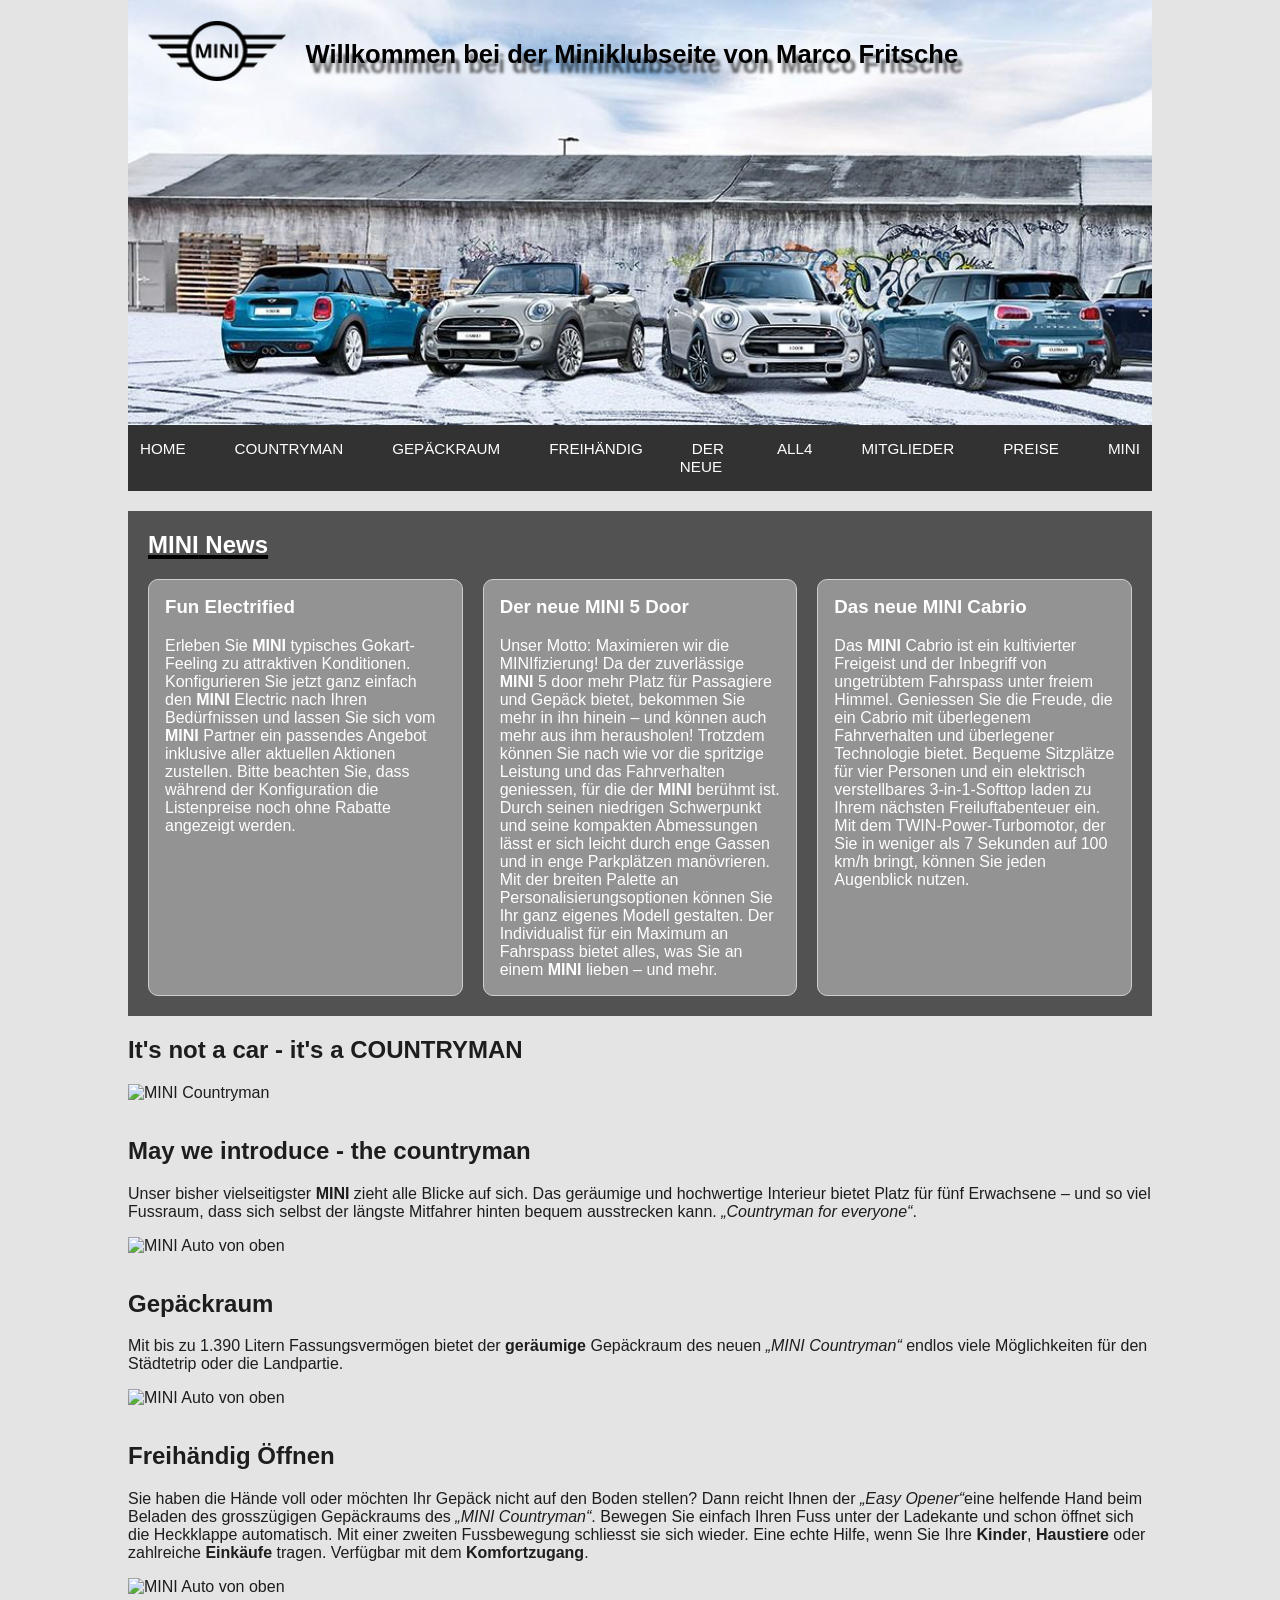
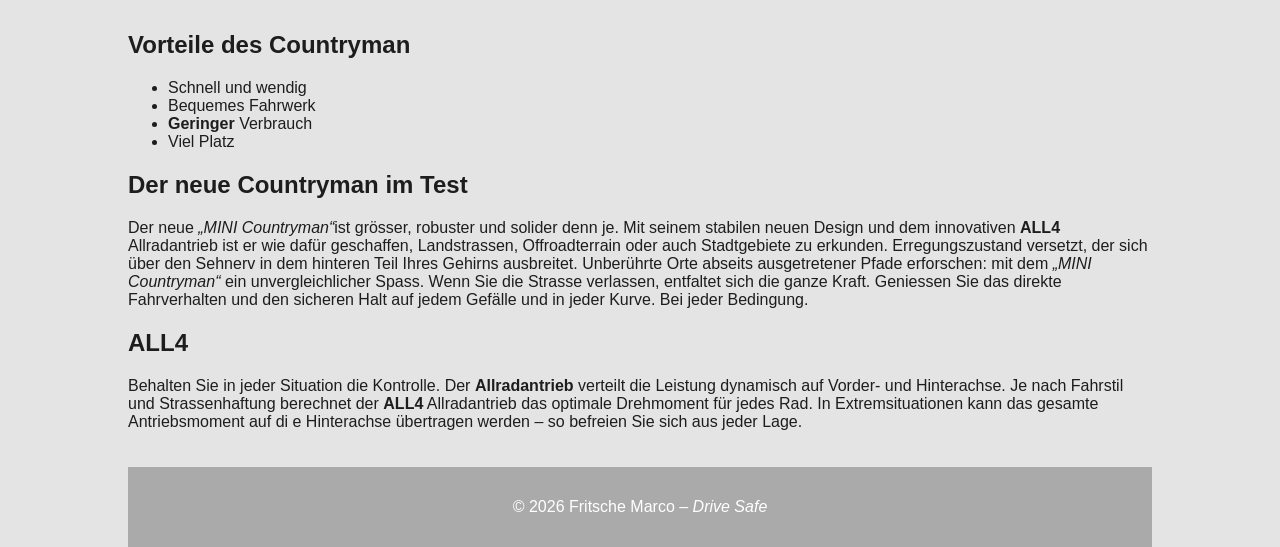
==== index.html @ 8ee43bce "fix" ====
<!doctype html>
<html lang="de">
	<head>
		<meta charset="utf-8" />
        <link rel="stylesheet" href="css/style.css" />
		<title>Mockup Miniseite</title>
	</head>

	<body>
        <div id="wrapper">  <!--dies wird der page wrapper -->
        <!-- HEADER -->

            <header class="hero">
                <div class="hero-logo">
                    <a href="https://www.mini.ch/de_CH/home.html" target="_blank">
                        <img src="assets/mini_logo.png" alt="MINI Logo">
                    </a>
                    <h1>Willkommen bei der Miniklubseite von Marco Fritsche</h1>
                </div>

                <div class="hero-banner">
                    <img src="assets/wallpaper_1.jpg" alt="Hintergrundfoto">
                </div>
            </header>

            <nav class="main-nav">
                <ul>
                    <li><a href="home.html">HOME</a></li>
                    <li><a href="countryman.html">COUNTRYMAN</a></li>
                    <li><a href="gepaeckraum.html">GEPÄCKRAUM</a></li>
                    <li><a href="freihaendig.html">FREIHÄNDIG</a></li>
                    <li><a href="der_neue.html">DER NEUE</a></li>
                    <li><a href="all4.html">ALL4</a></li>
                    <li><a href="mitglieder.html">MITGLIEDER</a></li>
                    <li><a href="preise.html">PREISE</a></li>
                    <li><a href="mini.html">MINI</a></li>
                </ul>
            </nav>

        <!-- aside -->
			<aside>
		        <h2 class="aside-title"><strong>MINI</strong> News</h2>
		        <div class="aside-grid">
		            <article class="aside-card">
		                <h3>Fun Electrified</h3>
		                <p>Erleben Sie <strong>MINI</strong> typisches Gokart-Feeling zu attraktiven Konditionen. Konfigurieren Sie jetzt ganz einfach den <strong>MINI</strong> Electric nach Ihren Bedürfnissen und lassen Sie sich vom <strong>MINI</strong> Partner ein passendes Angebot inklusive aller aktuellen Aktionen zustellen. Bitte beachten Sie, dass während der Konfiguration die Listenpreise noch ohne Rabatte angezeigt werden.</p>
		            </article>
		            <article class="aside-card">
		                <h3>Der neue <strong>MINI</strong> 5 Door</h3>
		                <p>Unser Motto: Maximieren wir die MINIfizierung! Da der zuverlässige <strong>MINI</strong> 5 door mehr Platz für Passagiere und Gepäck bietet, bekommen Sie mehr in ihn hinein – und können auch mehr aus ihm herausholen! Trotzdem können Sie nach wie vor die spritzige Leistung und das Fahrverhalten geniessen, für die der <strong>MINI</strong> berühmt ist. Durch seinen niedrigen Schwerpunkt und seine kompakten Abmessungen lässt er sich leicht durch enge Gassen und in enge Parkplätzen manövrieren. Mit der breiten Palette an Personalisierungsoptionen können Sie Ihr ganz eigenes Modell gestalten. Der Individualist für ein Maximum an Fahrspass bietet alles, was Sie an einem <strong>MINI</strong> lieben – und mehr.</p>
		            </article>
		            <article class="aside-card">
		                <h3>Das neue <strong>MINI</strong> Cabrio</h3>
		                <p>Das <strong>MINI</strong> Cabrio ist ein kultivierter Freigeist und der Inbegriff von ungetrübtem Fahrspass unter freiem Himmel. Geniessen Sie die Freude, die ein Cabrio mit überlegenem Fahrverhalten und überlegener Technologie bietet. Bequeme Sitzplätze für vier Personen und ein elektrisch verstellbares 3-in-1-Softtop laden zu Ihrem nächsten Freiluftabenteuer ein. Mit dem TWIN-Power-Turbomotor, der Sie in weniger als 7 Sekunden auf 100 km/h bringt, können Sie jeden Augenblick nutzen.</p>
		            </article>
		        </div>
		    </aside>
            

            <!-- CONTENT MAIN -->
             <!-- article -->
            <section>
				<h1>It's not a car - it's a COUNTRYMAN</h1>
		        <article class="base">
						<img src="img/erstes bild.jpg" alt="MINI Countryman" class="article-image">
				        <h2>May we introduce - the countryman</h2>
				        <p>Unser bisher vielseitigster <strong>MINI</strong> zieht alle Blicke auf sich. Das geräumige und hochwertige Interieur bietet Platz für fünf Erwachsene – und so viel Fussraum, dass sich selbst der längste Mitfahrer hinten bequem ausstrecken kann. <em>„Countryman for everyone“</em>.</p>
			    </article>
			    <article class="base">
						<img src="img/mini von oben.jpg" alt="MINI Auto von oben" class="article-image">
				        <h2 id="gepaeck">Gepäckraum</h2>
				        <p>Mit bis zu 1.390 Litern Fassungsvermögen bietet der <strong>geräumige</strong> Gepäckraum des neuen <em>„MINI Countryman“</em> endlos viele Möglichkeiten für den Städtetrip oder die Landpartie.</p>
			    </article>
			    <article class="base">
						<img src="img/mini von oben.jpg" alt="MINI Auto von oben" class="article-image">
				        <h2 id="frei">Freihändig Öffnen</h2>
				        <p>Sie haben die Hände voll oder möchten Ihr Gepäck nicht auf den Boden stellen? Dann reicht Ihnen der <em>„Easy Opener“</em>eine helfende Hand beim Beladen des grosszügigen Gepäckraums des <em>„MINI Countryman“</em>. Bewegen Sie einfach Ihren Fuss unter der Ladekante und schon öffnet sich die Heckklappe automatisch. Mit einer zweiten Fussbewegung schliesst sie sich wieder. Eine echte Hilfe, wenn Sie Ihre <strong>Kinder</strong>, <strong>Haustiere</strong> oder zahlreiche <strong>Einkäufe</strong> tragen. Verfügbar mit dem <strong>Komfortzugang</strong>.</p>
			    </article>
			    <article class="base">
						<img src="img/mini von oben.jpg" alt="MINI Auto von oben" class="article-image">
				        <h2 id="advantage">Vorteile des <strong>Countryman</strong></h2>
				        <ul>
				        	<li>Schnell und wendig</li>
				        	<li>Bequemes Fahrwerk</li>
				        	<li><strong>Geringer</strong> Verbrauch</li>
				        	<li>Viel Platz</li>
				        </ul>
			    </article>
			    <article class="base">
				        <h2 id="new">Der neue <strong>Countryman</strong> im Test</h2>
				        <p>Der neue <em>„MINI Countryman“</em>ist grösser, robuster und solider denn je. Mit seinem stabilen neuen Design und dem innovativen <strong>ALL4</strong> Allradantrieb ist er wie dafür geschaffen, Landstrassen, Offroadterrain oder auch Stadtgebiete zu erkunden. Erregungszustand versetzt, der sich über den Sehnerv in dem hinteren Teil Ihres Gehirns ausbreitet. Unberührte Orte abseits ausgetretener Pfade erforschen: mit dem <em>„MINI Countryman“</em> ein unvergleichlicher Spass. Wenn Sie die Strasse verlassen, entfaltet sich die ganze Kraft. Geniessen Sie das direkte Fahrverhalten und den sicheren Halt auf jedem Gefälle und in jeder Kurve. Bei jeder Bedingung.</p>
			    </article>
			    <article class="base">
				        <h2 id="all4">ALL4</h2>
				        <p>Behalten Sie in jeder Situation die Kontrolle. Der <strong>Allradantrieb</strong> verteilt die Leistung dynamisch auf Vorder- und Hinterachse. Je nach Fahrstil und Strassenhaftung berechnet der <strong>ALL4</strong> Allradantrieb das optimale Drehmoment für jedes Rad. In Extremsituationen kann das gesamte Antriebsmoment auf di e Hinterachse übertragen werden – so befreien Sie sich aus jeder Lage.</p>
			    </article>
		    </section>


            <!-- FOOTER -->
            <footer>
                <p>© 2026 Fritsche Marco – <em>Drive Safe</em></p>
            </footer>
        </div> <!-- Ende des page wrappers -->
	</body>
</html>
---- css/style.css ----
/* CSS für Miniseite SQ 4A*/

#wrapper {
  width: 100%;
  display: flex;
  flex-direction: column;
  margin: auto 10%;
}


/* ------------------------------------
   BODY SECTION
------------------------------------ */
body {
  font-family: 'Atlanta', sans-serif;
  margin: 0 0%;
  padding: 0;
  background-color: #dcdcdcbf;
  color: #1d1d1d;
  display: flex;
}


/* ------------------------------------
   HERO SECTION
------------------------------------ */
.hero {
  position: relative;
}

.hero-logo {
  position: absolute;
  top: 20px;
  left: 20px;
  z-index: 20;
  display: flex;
  align-items: center; /* Logo + Text nebeneinander */
  gap: 20px; /* Abstand zwischen Logo und Text */
}


.hero-logo h1 {
  color: rgb(0, 0, 0);
  font-size: 1.6rem;
  margin-top: 20px;
  max-width: flex;
  text-shadow: 5px 10px 3px rgba(0,0,0,0.6);

}


.hero-logo a {
  display: inline-block;
}

.hero-logo img {
  height: 60px;
  width: auto;
}

.hero-banner {
  width: 100%;
  overflow: hidden;
}

.hero-banner img {
  width: 100%;
  display: block;
}


/* ------------------------------------
   NAVIGATION
------------------------------------ */
.main-nav {
  background: rgba(41, 41, 41, 0.95);
  padding: 15px 0;
  position: sticky;
  top: 5px;
}

.main-nav ul {
  list-style: none;
  margin: 0;
  padding: 0;
  display: flex;
  justify-content: center;
  gap: 25px;
}

.main-nav a {
  color: white;
  text-decoration: none;
  font-weight: 500;
  font-size: 0.95rem;
  padding: 8px 12px;
  transition: color 0.2s ease, background-color 0.2s ease;
  border-radius: 4px;
}

.main-nav a:hover {
  background-color: rgba(255, 255, 255, 0.1);
}

/* ------------------------------------
   aside
------------------------------------ */
aside {
  background-color: #2f2f2fcc;
  color: rgb(255, 255, 255);
  padding: 20px;
  margin-top: 20px;
}

.aside-title {
  margin: 0 0 20px 0;
  text-decoration: underline;
  text-decoration-thickness: 4px;
  text-decoration-color: black;
  
}

.aside-grid {
  display: grid;
  grid-template-columns: repeat(3, minmax(0, 1fr));
  gap: 20px;
}

.aside-card {
  background-color: rgba(163, 163, 163, 0.806);
  border: 1.3px solid rgb(206, 206, 206);
  border-radius: 10px;
  padding: 16px;
}

.aside-card h3 {
  margin-top: 0px;
}

.aside-card p {
  margin-bottom: 0;
}

@media (max-width: 1100px) {
  .aside-grid {
    grid-template-columns: repeat(2, minmax(0, 1fr));
  }
}

@media (max-width: 700px) {
  .aside-grid {
    grid-template-columns: 1fr;
  }
}



/* ------------------------------------
   section
------------------------------------ */




/* ------------------------------------
   article
------------------------------------ */

.article-image {
  width: 100%;
  height: auto;
  margin-bottom: 15px;
}

/* ------------------------------------
   footer
------------------------------------ */
footer {
  background-color: #898989a1;
  color: rgb(255, 255, 255);
  text-align: center;
  padding: 15px;
  margin-top: 20px;
}
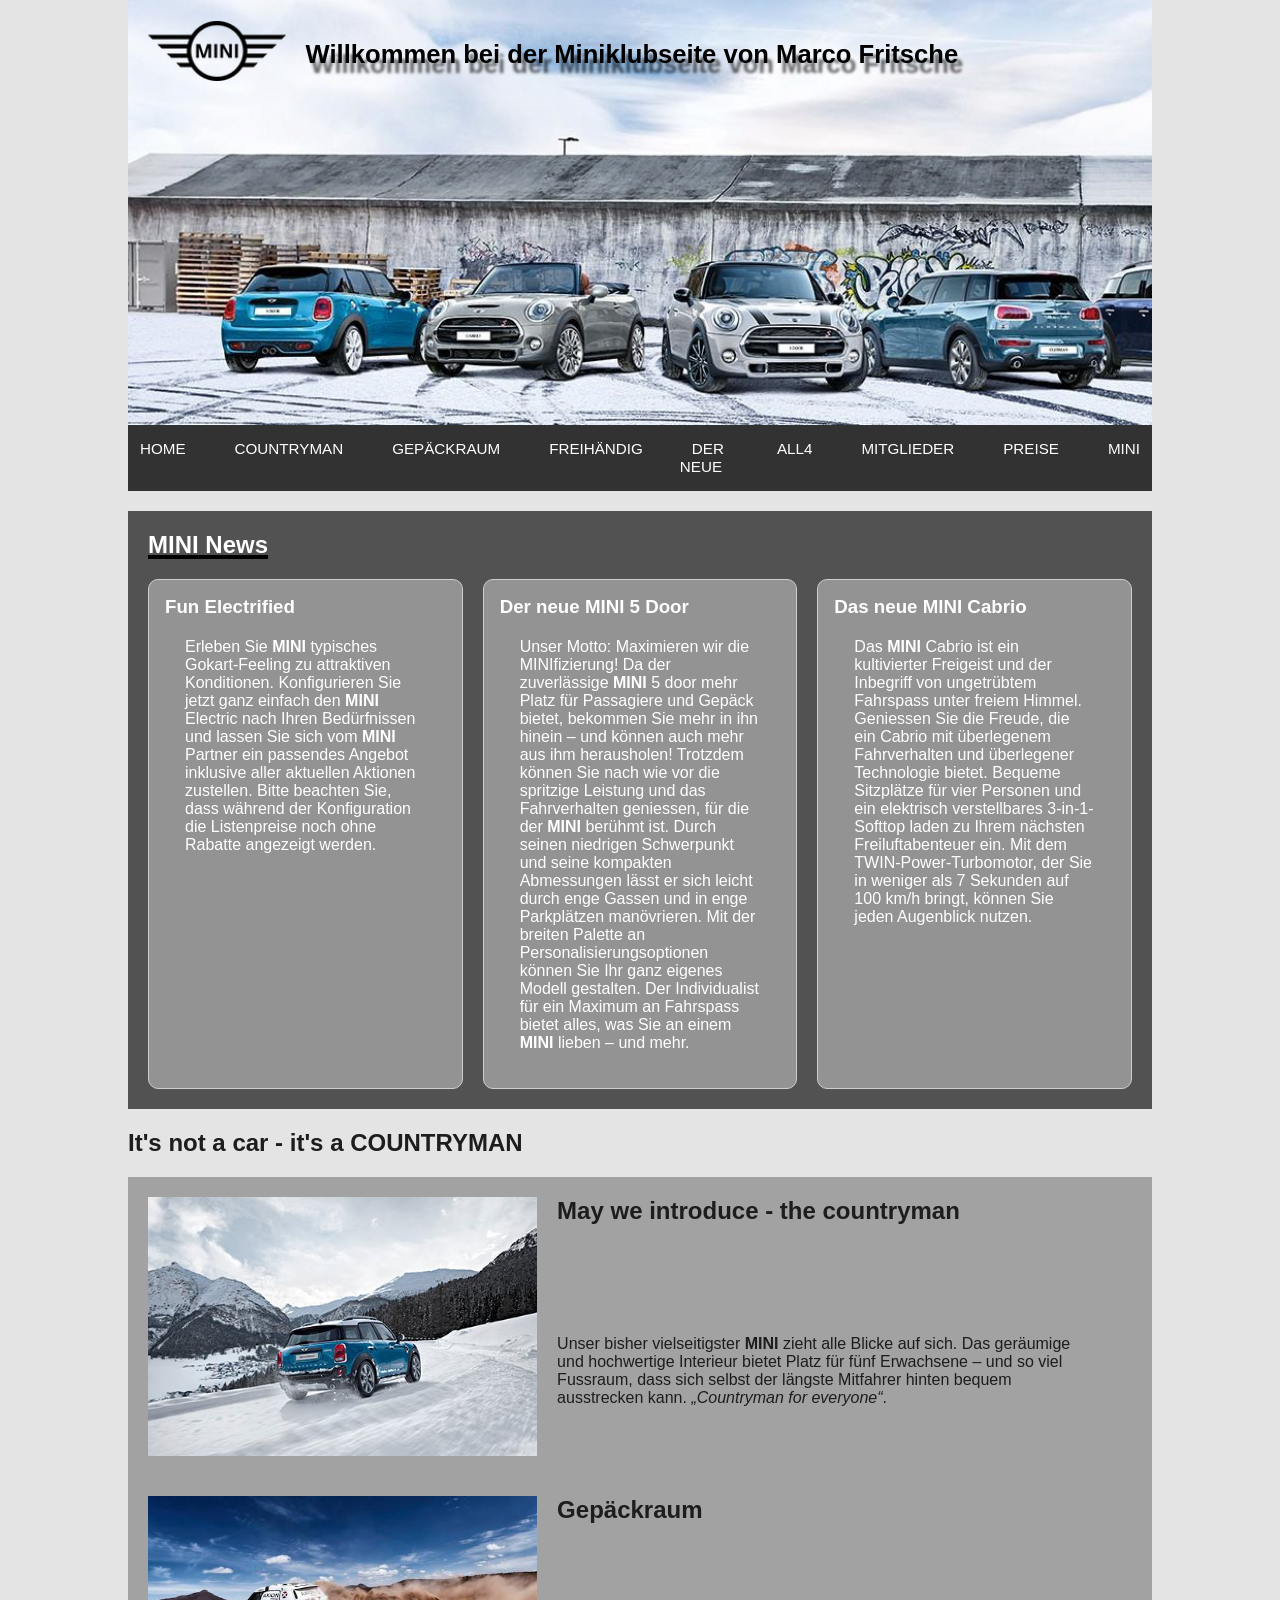
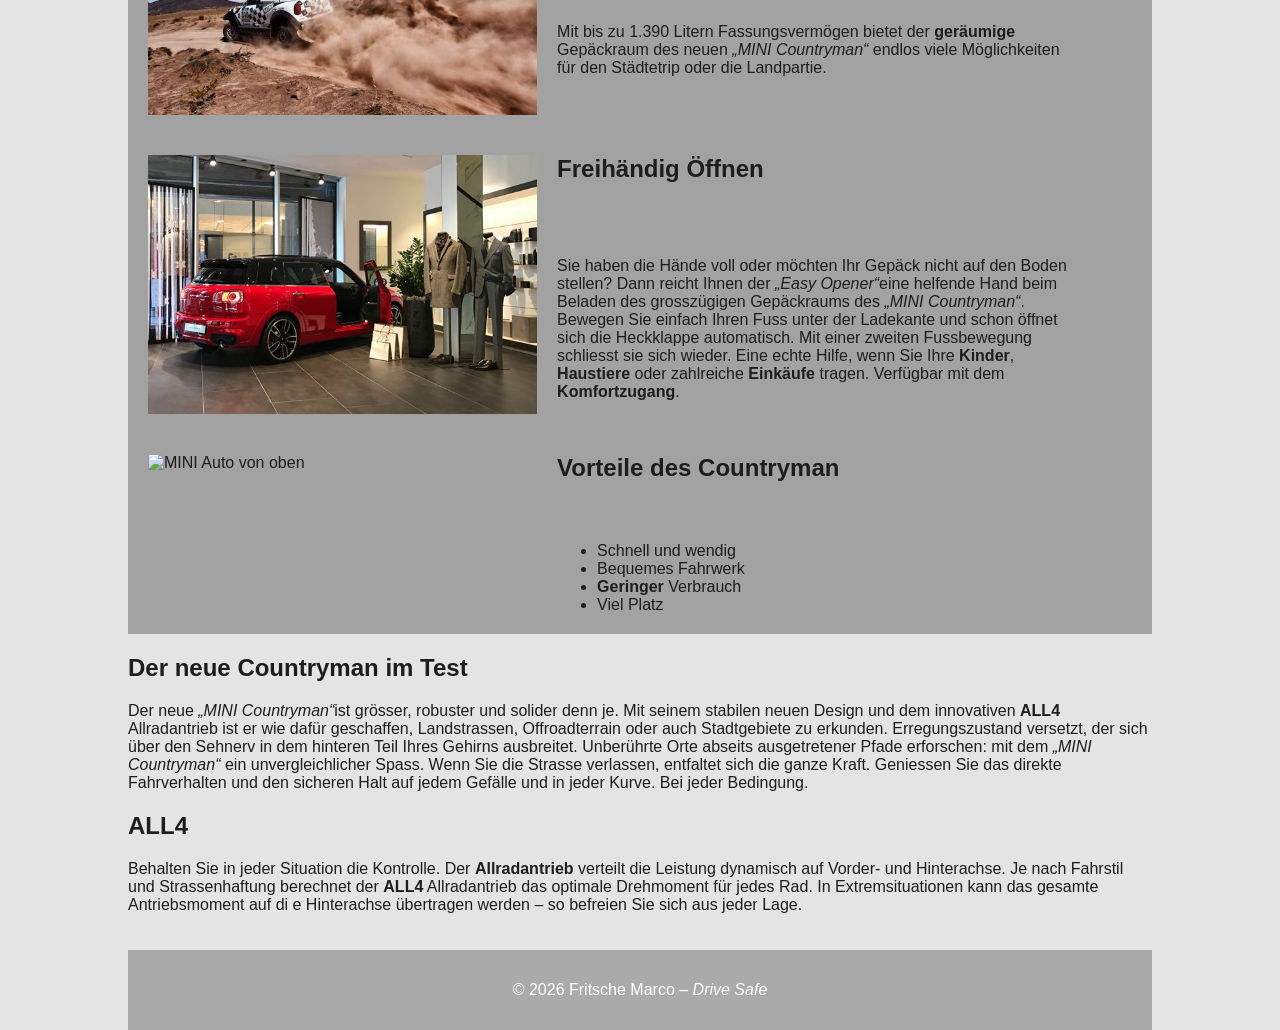
==== commit 6783939e: "fix" ====
--- a/index.html
+++ b/index.html
@@ -61,22 +61,22 @@
              <!-- article -->
             <section>
 				<h1>It's not a car - it's a COUNTRYMAN</h1>
-		        <article class="base">
-						<img src="img/erstes bild.jpg" alt="MINI Countryman" class="article-image">
+		        <article class="base article-grid">
+						<img src="img/Erster Artikel.jpg" alt="MINI Countryman" class="article-image">
 				        <h2>May we introduce - the countryman</h2>
 				        <p>Unser bisher vielseitigster <strong>MINI</strong> zieht alle Blicke auf sich. Das geräumige und hochwertige Interieur bietet Platz für fünf Erwachsene – und so viel Fussraum, dass sich selbst der längste Mitfahrer hinten bequem ausstrecken kann. <em>„Countryman for everyone“</em>.</p>
 			    </article>
-			    <article class="base">
-						<img src="img/mini von oben.jpg" alt="MINI Auto von oben" class="article-image">
+		    <article class="base article-grid">
+						<img src="img/Zweiter Artikel.jpg" alt="MINI Auto von oben" class="article-image">
 				        <h2 id="gepaeck">Gepäckraum</h2>
 				        <p>Mit bis zu 1.390 Litern Fassungsvermögen bietet der <strong>geräumige</strong> Gepäckraum des neuen <em>„MINI Countryman“</em> endlos viele Möglichkeiten für den Städtetrip oder die Landpartie.</p>
 			    </article>
-			    <article class="base">
-						<img src="img/mini von oben.jpg" alt="MINI Auto von oben" class="article-image">
+		    <article class="base article-grid">
+						<img src="img/Dritter Artikel.jpg" alt="MINI Auto von oben" class="article-image">
 				        <h2 id="frei">Freihändig Öffnen</h2>
 				        <p>Sie haben die Hände voll oder möchten Ihr Gepäck nicht auf den Boden stellen? Dann reicht Ihnen der <em>„Easy Opener“</em>eine helfende Hand beim Beladen des grosszügigen Gepäckraums des <em>„MINI Countryman“</em>. Bewegen Sie einfach Ihren Fuss unter der Ladekante und schon öffnet sich die Heckklappe automatisch. Mit einer zweiten Fussbewegung schliesst sie sich wieder. Eine echte Hilfe, wenn Sie Ihre <strong>Kinder</strong>, <strong>Haustiere</strong> oder zahlreiche <strong>Einkäufe</strong> tragen. Verfügbar mit dem <strong>Komfortzugang</strong>.</p>
 			    </article>
-			    <article class="base">
+		    <article class="base article-grid">
 						<img src="img/mini von oben.jpg" alt="MINI Auto von oben" class="article-image">
 				        <h2 id="advantage">Vorteile des <strong>Countryman</strong></h2>
 				        <ul>
--- a/css/style.css
+++ b/css/style.css
@@ -138,7 +138,7 @@
 }
 
 .aside-card p {
-  margin-bottom: 0;
+  margin: 20px;
 }
 
 @media (max-width: 1100px) {
@@ -167,9 +167,52 @@
 ------------------------------------ */
 
 .article-image {
-  width: 100%;
+  width: 50%;
   height: auto;
   margin-bottom: 15px;
+  inline-size: auto;
+}
+
+.article-image:hover {
+  transform: scale(1.05);
+  transition: transform 0.3s ease;
+}
+
+.article-grid {
+  display: grid;
+  grid-template-columns: minmax(200px, 38%) 1fr;
+  align-items: start;
+  gap: 20px;
+  background: rgba(128, 128, 128, 0.654);
+}
+
+.article-grid .article-image {
+  grid-column: 1;
+  grid-row: 1 / span 2;
+  width: 100%;
+  margin: 20px;
+}
+
+.article-grid h2,
+.article-grid p,
+.article-grid ul {
+  grid-column: 2;
+  margin: 20px;
+  margin-right: 70px;
+}
+
+@media (max-width: 700px) {
+  .article-grid {
+    grid-template-columns: 1fr;
+  }
+
+  .article-grid .article-image,
+  .article-grid h2,
+  .article-grid p,
+  .article-grid ul {
+    grid-column: 1;
+    grid-row: auto;
+  }
 }
 
 /* ------------------------------------
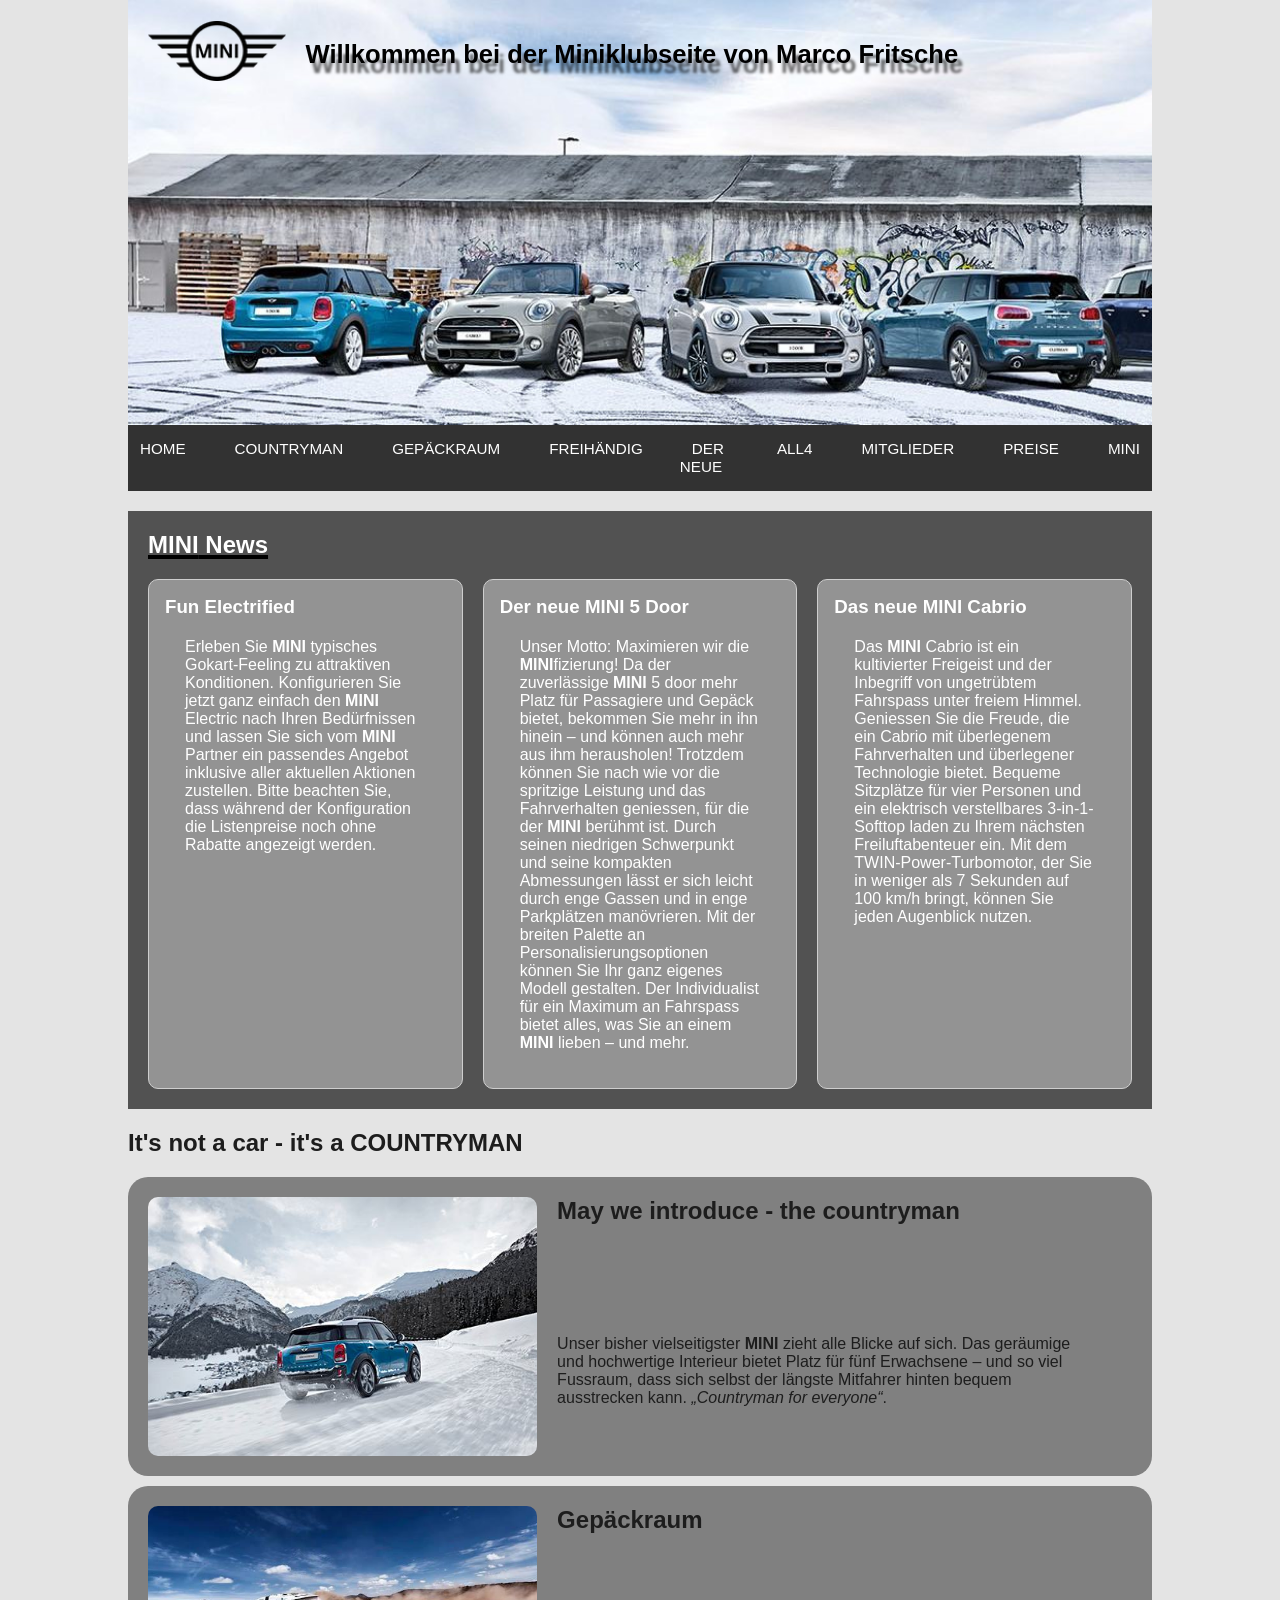
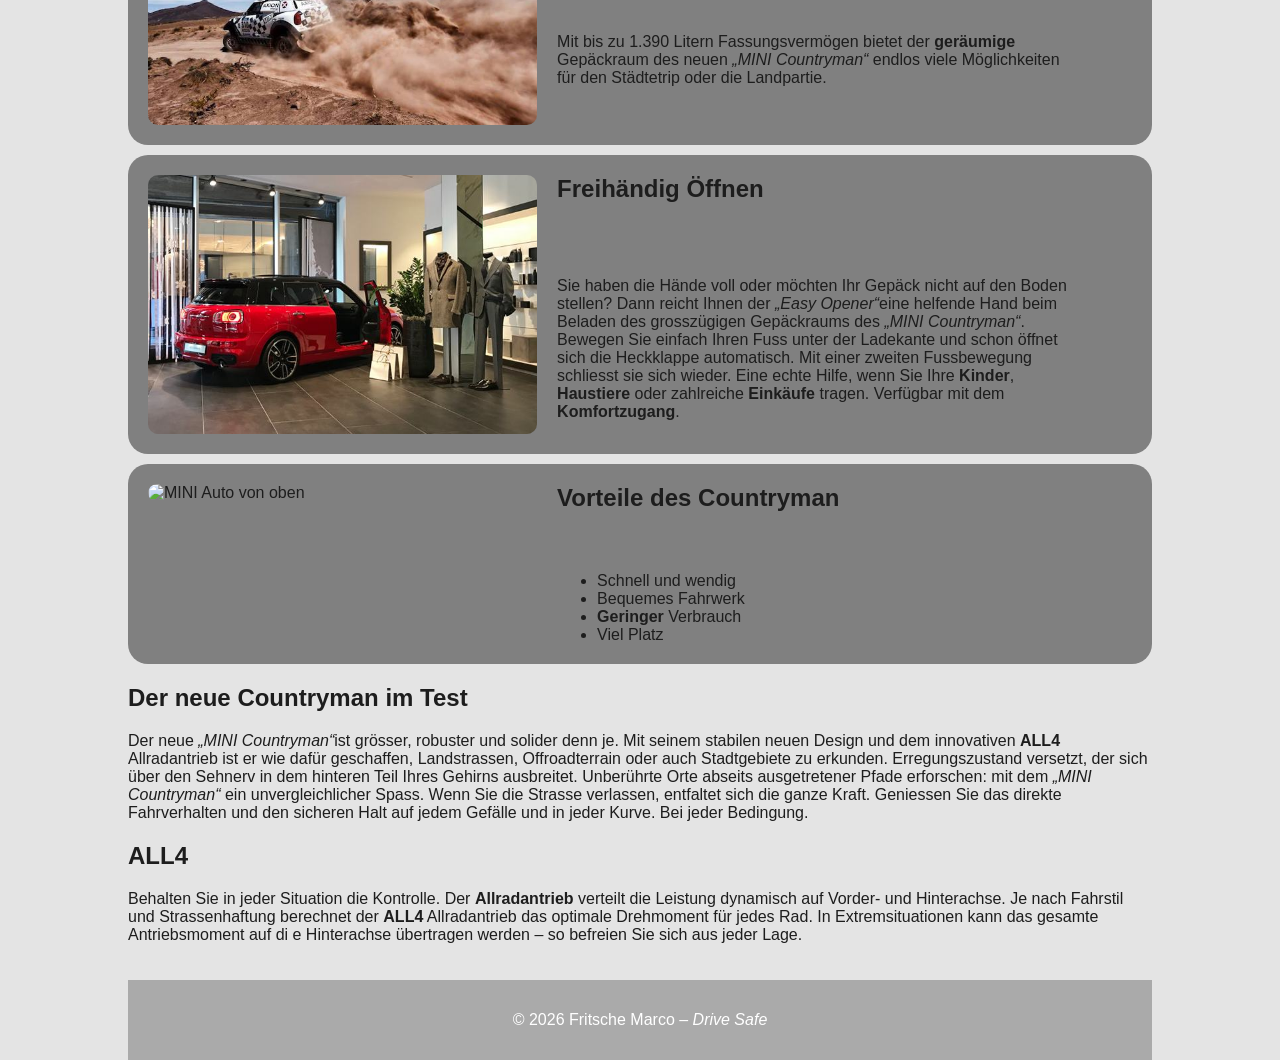
==== commit b7e9885c: "push" ====
--- a/index.html
+++ b/index.html
@@ -47,7 +47,7 @@
 		            </article>
 		            <article class="aside-card">
 		                <h3>Der neue <strong>MINI</strong> 5 Door</h3>
-		                <p>Unser Motto: Maximieren wir die MINIfizierung! Da der zuverlässige <strong>MINI</strong> 5 door mehr Platz für Passagiere und Gepäck bietet, bekommen Sie mehr in ihn hinein – und können auch mehr aus ihm herausholen! Trotzdem können Sie nach wie vor die spritzige Leistung und das Fahrverhalten geniessen, für die der <strong>MINI</strong> berühmt ist. Durch seinen niedrigen Schwerpunkt und seine kompakten Abmessungen lässt er sich leicht durch enge Gassen und in enge Parkplätzen manövrieren. Mit der breiten Palette an Personalisierungsoptionen können Sie Ihr ganz eigenes Modell gestalten. Der Individualist für ein Maximum an Fahrspass bietet alles, was Sie an einem <strong>MINI</strong> lieben – und mehr.</p>
+		                <p>Unser Motto: Maximieren wir die <strong>MINI</strong>fizierung! Da der zuverlässige <strong>MINI</strong> 5 door mehr Platz für Passagiere und Gepäck bietet, bekommen Sie mehr in ihn hinein – und können auch mehr aus ihm herausholen! Trotzdem können Sie nach wie vor die spritzige Leistung und das Fahrverhalten geniessen, für die der <strong>MINI</strong> berühmt ist. Durch seinen niedrigen Schwerpunkt und seine kompakten Abmessungen lässt er sich leicht durch enge Gassen und in enge Parkplätzen manövrieren. Mit der breiten Palette an Personalisierungsoptionen können Sie Ihr ganz eigenes Modell gestalten. Der Individualist für ein Maximum an Fahrspass bietet alles, was Sie an einem <strong>MINI</strong> lieben – und mehr.</p>
 		            </article>
 		            <article class="aside-card">
 		                <h3>Das neue <strong>MINI</strong> Cabrio</h3>
--- a/css/style.css
+++ b/css/style.css
@@ -183,7 +183,14 @@
   grid-template-columns: minmax(200px, 38%) 1fr;
   align-items: start;
   gap: 20px;
-  background: rgba(128, 128, 128, 0.654);
+  background: gray;
+  margin-top: 10px;
+  border-radius: 20px;
+}
+
+.article-image {
+  border-radius: 10px;
+  object-fit: cover;
 }
 
 .article-grid .article-image {
@@ -212,6 +219,7 @@
   .article-grid ul {
     grid-column: 1;
     grid-row: auto;
+    gap: 10px;
   }
 }
 
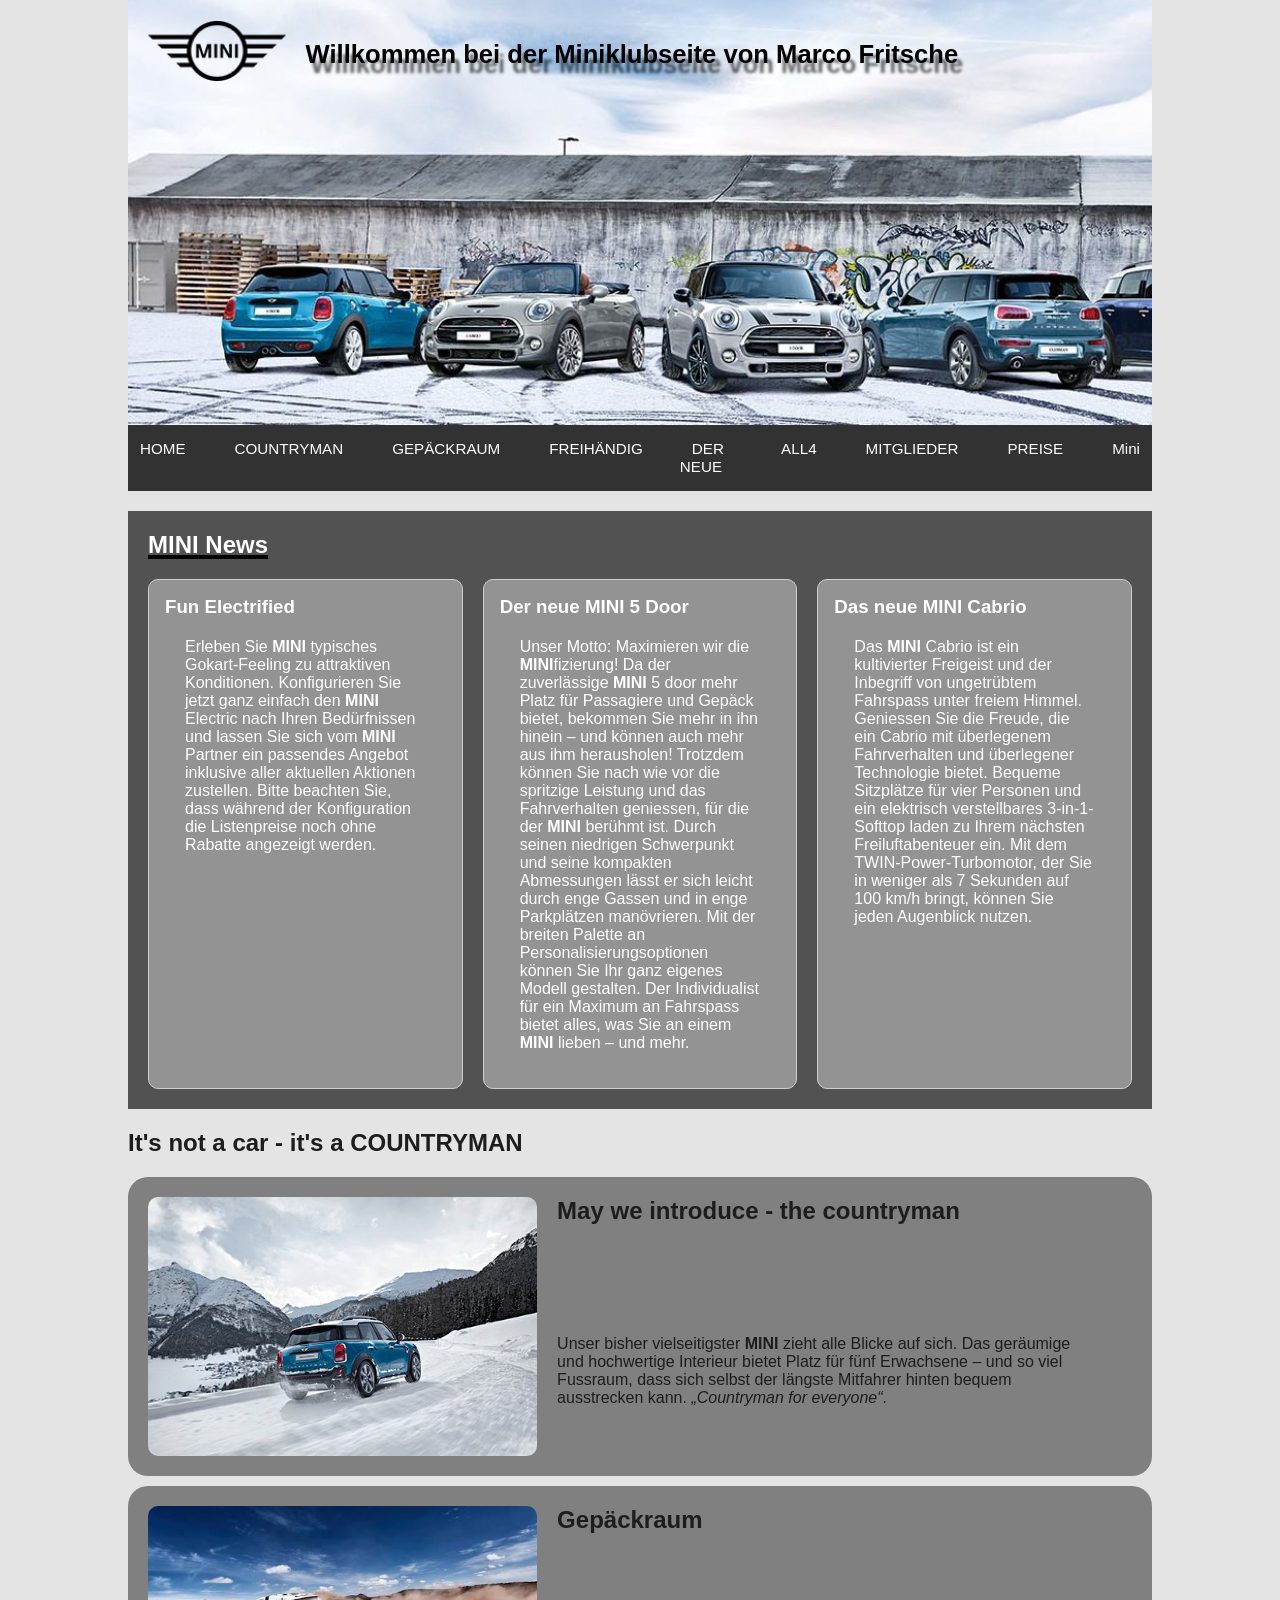
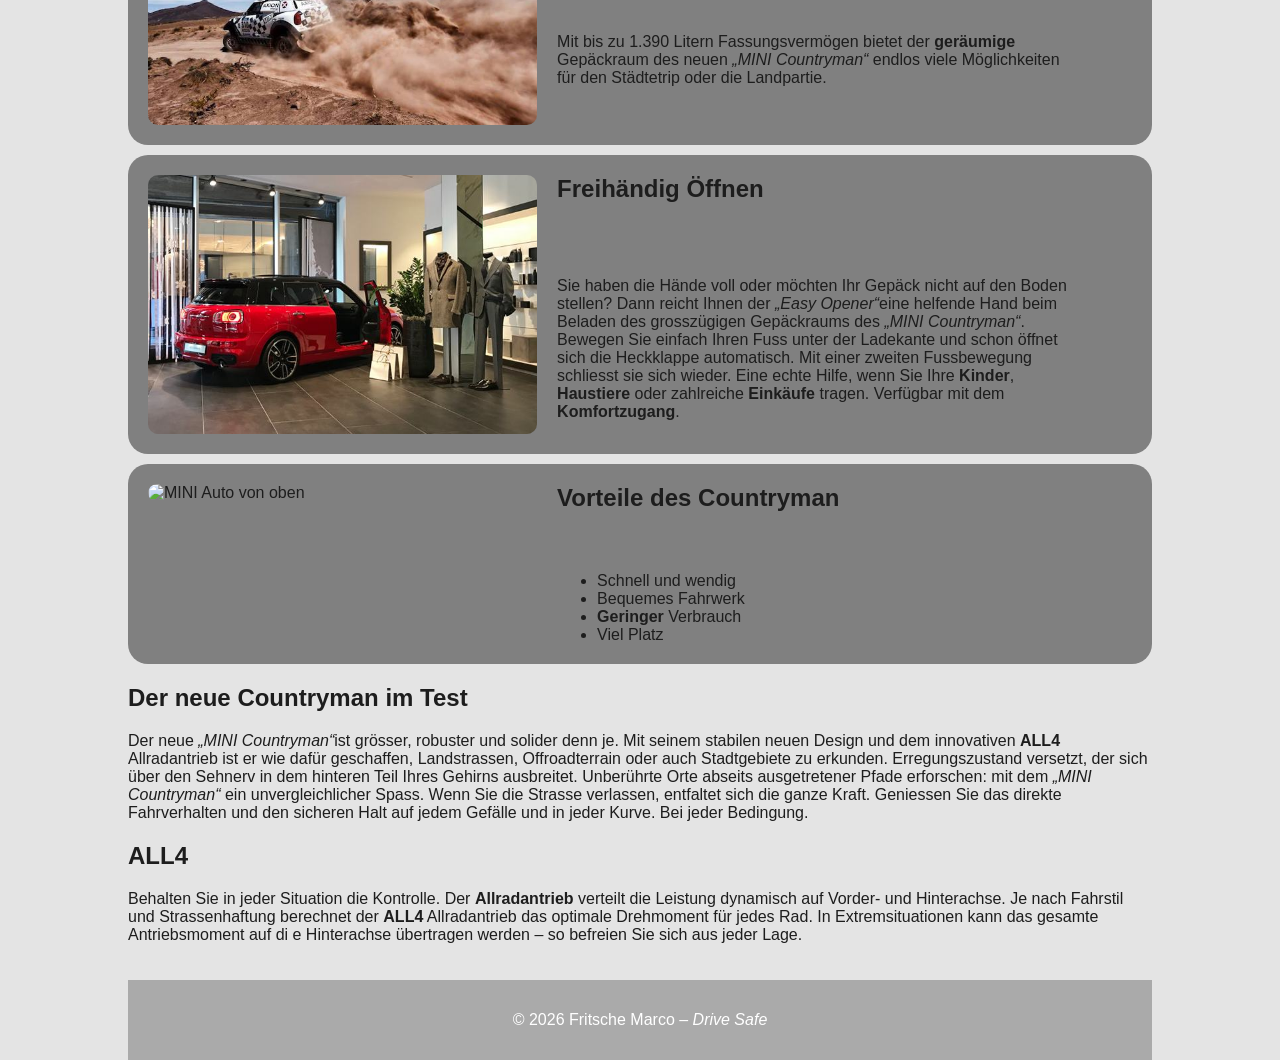
==== commit d1e398bf: "push" ====
--- a/index.html
+++ b/index.html
@@ -31,9 +31,9 @@
                     <li><a href="freihaendig.html">FREIHÄNDIG</a></li>
                     <li><a href="der_neue.html">DER NEUE</a></li>
                     <li><a href="all4.html">ALL4</a></li>
-                    <li><a href="mitglieder.html">MITGLIEDER</a></li>
-                    <li><a href="preise.html">PREISE</a></li>
-                    <li><a href="mini.html">MINI</a></li>
+                    <li><a href="/pages/member.html">MITGLIEDER</a></li>
+                    <li><a href="/pages/preise.html">PREISE</a></li>
+                    <li><a href="http://mini.ch" target="newtab">Mini</a></li>
                 </ul>
             </nav>
 
